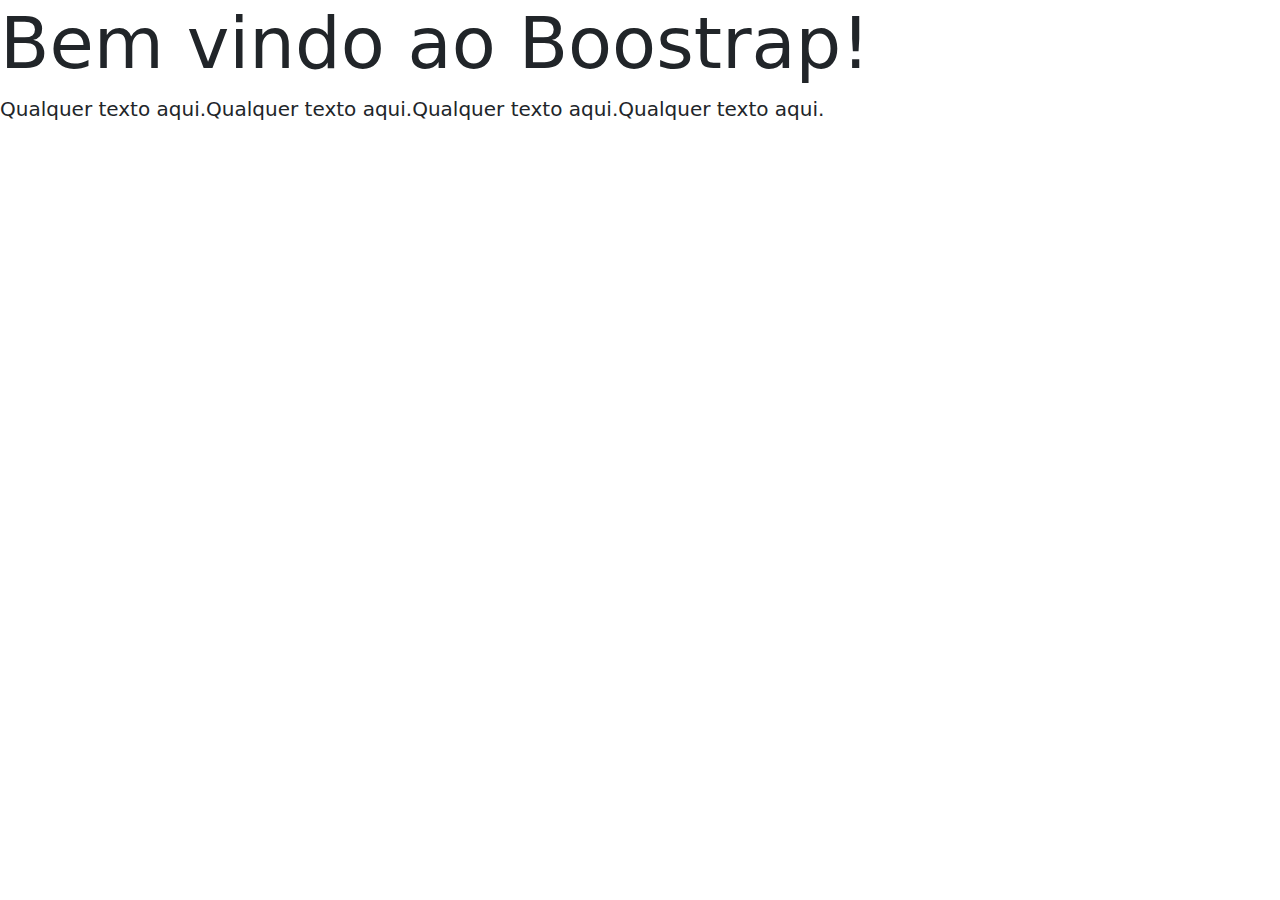
==== boostrap/index.html @ 8867b599 "up projeto" ====
<!doctype html>
<html lang="en">
  <head>
    <meta charset="utf-8">
    <meta name="viewport" content="width=device-width, initial-scale=1">
    <title>Bootstrap demo</title>
    <link href="https://cdn.jsdelivr.net/npm/bootstrap@5.3.3/dist/css/bootstrap.min.css" rel="stylesheet" integrity="sha384-QWTKZyjpPEjISv5WaRU9OFeRpok6YctnYmDr5pNlyT2bRjXh0JMhjY6hW+ALEwIH" crossorigin="anonymous">
  </head>
  <body>
    <h1 class="display-2">Bem vindo ao Boostrap!</h1>

    <p class="lead">Qualquer texto aqui.Qualquer texto aqui.Qualquer texto aqui.Qualquer texto aqui. </p>
    <script src="https://cdn.jsdelivr.net/npm/bootstrap@5.3.3/dist/js/bootstrap.bundle.min.js" integrity="sha384-YvpcrYf0tY3lHB60NNkmXc5s9fDVZLESaAA55NDzOxhy9GkcIdslK1eN7N6jIeHz" crossorigin="anonymous"></script>
    
    </body>
</html>
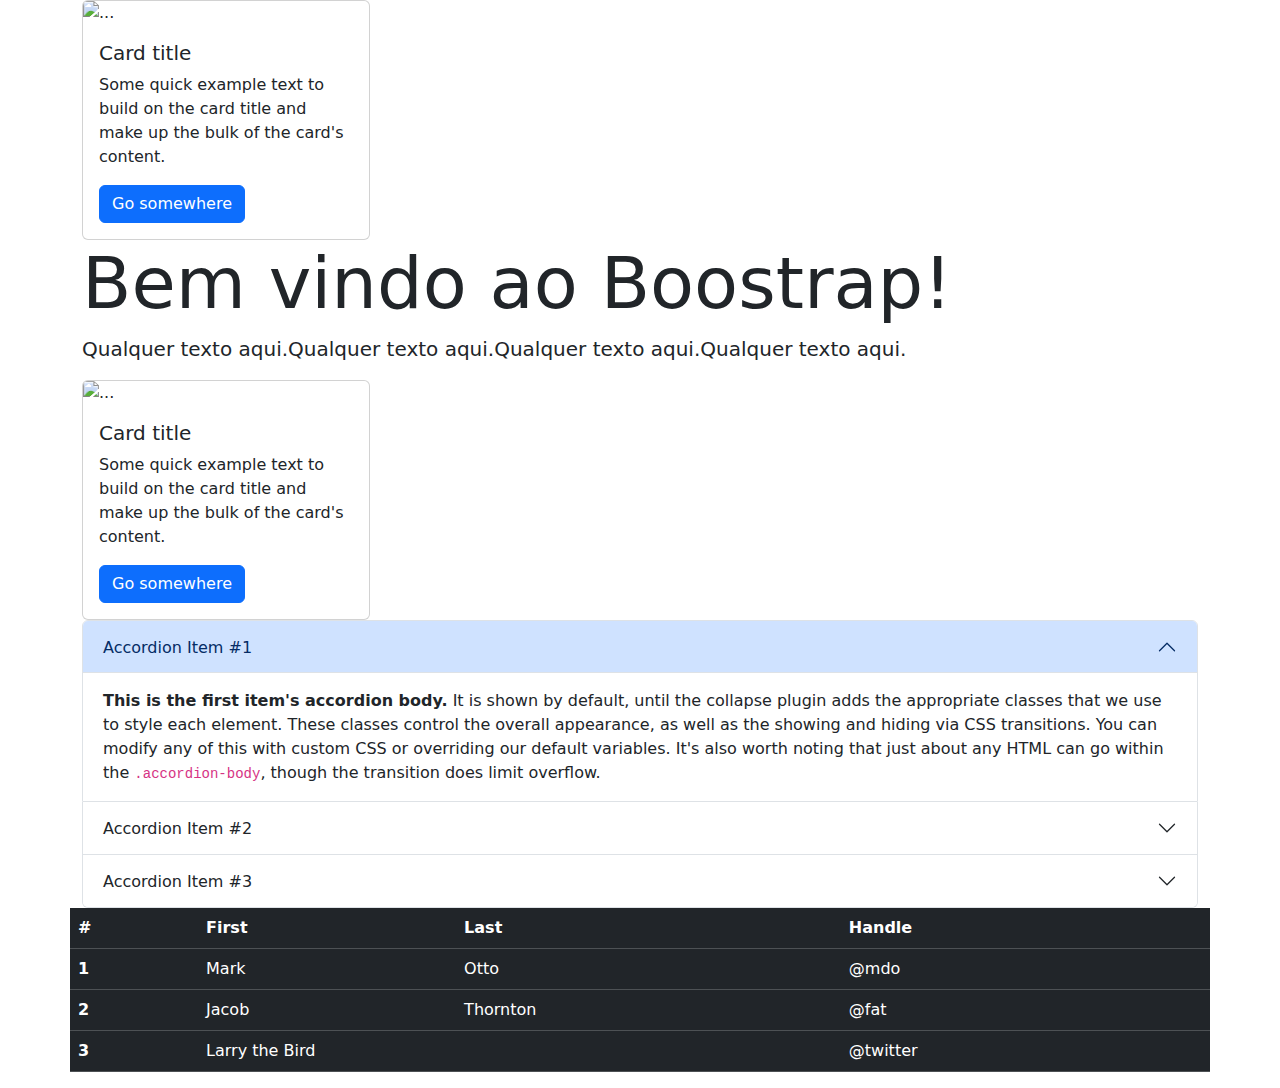
==== commit 8c6fa3ae: "up projeto" ====
--- a/boostrap/index.html
+++ b/boostrap/index.html
@@ -7,10 +7,109 @@
     <link href="https://cdn.jsdelivr.net/npm/bootstrap@5.3.3/dist/css/bootstrap.min.css" rel="stylesheet" integrity="sha384-QWTKZyjpPEjISv5WaRU9OFeRpok6YctnYmDr5pNlyT2bRjXh0JMhjY6hW+ALEwIH" crossorigin="anonymous">
   </head>
   <body>
-    <h1 class="display-2">Bem vindo ao Boostrap!</h1>
+    <div class="container">
+        <div class="row">
+<div class="col">
+            <div class="card" style="width: 18rem;">
+                <img src="..." class="card-img-top" alt="...">
+                <div class="card-body">
+                  <h5 class="card-title">Card title</h5>
+                  <p class="card-text">Some quick example text to build on the card title and make up the bulk of the card's content.</p>
+                  <a href="#" class="btn btn-primary">Go somewhere</a>
+                </div>
+              </div>
+        </div>
+            <h1 class="display-2">Bem vindo ao Boostrap!</h1>
 
-    <p class="lead">Qualquer texto aqui.Qualquer texto aqui.Qualquer texto aqui.Qualquer texto aqui. </p>
-    <script src="https://cdn.jsdelivr.net/npm/bootstrap@5.3.3/dist/js/bootstrap.bundle.min.js" integrity="sha384-YvpcrYf0tY3lHB60NNkmXc5s9fDVZLESaAA55NDzOxhy9GkcIdslK1eN7N6jIeHz" crossorigin="anonymous"></script>
+            <p class="lead">Qualquer texto aqui.Qualquer texto aqui.Qualquer texto aqui.Qualquer texto aqui. </p>
+            <script src="https://cdn.jsdelivr.net/npm/bootstrap@5.3.3/dist/js/bootstrap.bundle.min.js" integrity="sha384-YvpcrYf0tY3lHB60NNkmXc5s9fDVZLESaAA55NDzOxhy9GkcIdslK1eN7N6jIeHz" crossorigin="anonymous"></script>
+           
+        </div>
     
+        <div class="col">
+            <div class="card" style="width: 18rem;">
+                <img src="..." class="card-img-top" alt="...">
+                <div class="card-body">
+                  <h5 class="card-title">Card title</h5>
+                  <p class="card-text">Some quick example text to build on the card title and make up the bulk of the card's content.</p>
+                  <a href="#" class="btn btn-primary">Go somewhere</a>
+                </div>
+              </div>
+        </div>
+
+        <div class="col">
+            <div class="accordion" id="accordionExample">
+                <div class="accordion-item">
+                  <h2 class="accordion-header">
+                    <button class="accordion-button" type="button" data-bs-toggle="collapse" data-bs-target="#collapseOne" aria-expanded="true" aria-controls="collapseOne">
+                      Accordion Item #1
+                    </button>
+                  </h2>
+                  <div id="collapseOne" class="accordion-collapse collapse show" data-bs-parent="#accordionExample">
+                    <div class="accordion-body">
+                      <strong>This is the first item's accordion body.</strong> It is shown by default, until the collapse plugin adds the appropriate classes that we use to style each element. These classes control the overall appearance, as well as the showing and hiding via CSS transitions. You can modify any of this with custom CSS or overriding our default variables. It's also worth noting that just about any HTML can go within the <code>.accordion-body</code>, though the transition does limit overflow.
+                    </div>
+                  </div>
+                </div>
+                <div class="accordion-item">
+                  <h2 class="accordion-header">
+                    <button class="accordion-button collapsed" type="button" data-bs-toggle="collapse" data-bs-target="#collapseTwo" aria-expanded="false" aria-controls="collapseTwo">
+                      Accordion Item #2
+                    </button>
+                  </h2>
+                  <div id="collapseTwo" class="accordion-collapse collapse" data-bs-parent="#accordionExample">
+                    <div class="accordion-body">
+                      <strong>This is the second item's accordion body.</strong> It is hidden by default, until the collapse plugin adds the appropriate classes that we use to style each element. These classes control the overall appearance, as well as the showing and hiding via CSS transitions. You can modify any of this with custom CSS or overriding our default variables. It's also worth noting that just about any HTML can go within the <code>.accordion-body</code>, though the transition does limit overflow.
+                    </div>
+                  </div>
+                </div>
+                <div class="accordion-item">
+                  <h2 class="accordion-header">
+                    <button class="accordion-button collapsed" type="button" data-bs-toggle="collapse" data-bs-target="#collapseThree" aria-expanded="false" aria-controls="collapseThree">
+                      Accordion Item #3
+                    </button>
+                  </h2>
+                  <div id="collapseThree" class="accordion-collapse collapse" data-bs-parent="#accordionExample">
+                    <div class="accordion-body">
+                      <strong>This is the third item's accordion body.</strong> It is hidden by default, until the collapse plugin adds the appropriate classes that we use to style each element. These classes control the overall appearance, as well as the showing and hiding via CSS transitions. You can modify any of this with custom CSS or overriding our default variables. It's also worth noting that just about any HTML can go within the <code>.accordion-body</code>, though the transition does limit overflow.
+                    </div>
+                  </div>
+                </div>
+              </div>
+        </div>
+        <div class="row">
+            <table class="table table-dark table-hover">
+                <thead>
+                    <tr>
+                      <th scope="col">#</th>
+                      <th scope="col">First</th>
+                      <th scope="col">Last</th>
+                      <th scope="col">Handle</th>
+                    </tr>
+                  </thead>
+                  <tbody>
+                    <tr>
+                      <th scope="row">1</th>
+                      <td>Mark</td>
+                      <td>Otto</td>
+                      <td>@mdo</td>
+                    </tr>
+                    <tr>
+                      <th scope="row">2</th>
+                      <td>Jacob</td>
+                      <td>Thornton</td>
+                      <td>@fat</td>
+                    </tr>
+                    <tr>
+                      <th scope="row">3</th>
+                      <td colspan="2">Larry the Bird</td>
+                      <td>@twitter</td>
+                    </tr>
+                  </tbody>
+              </table>
+        </div>
+
+    </div>
+
     </body>
 </html>     